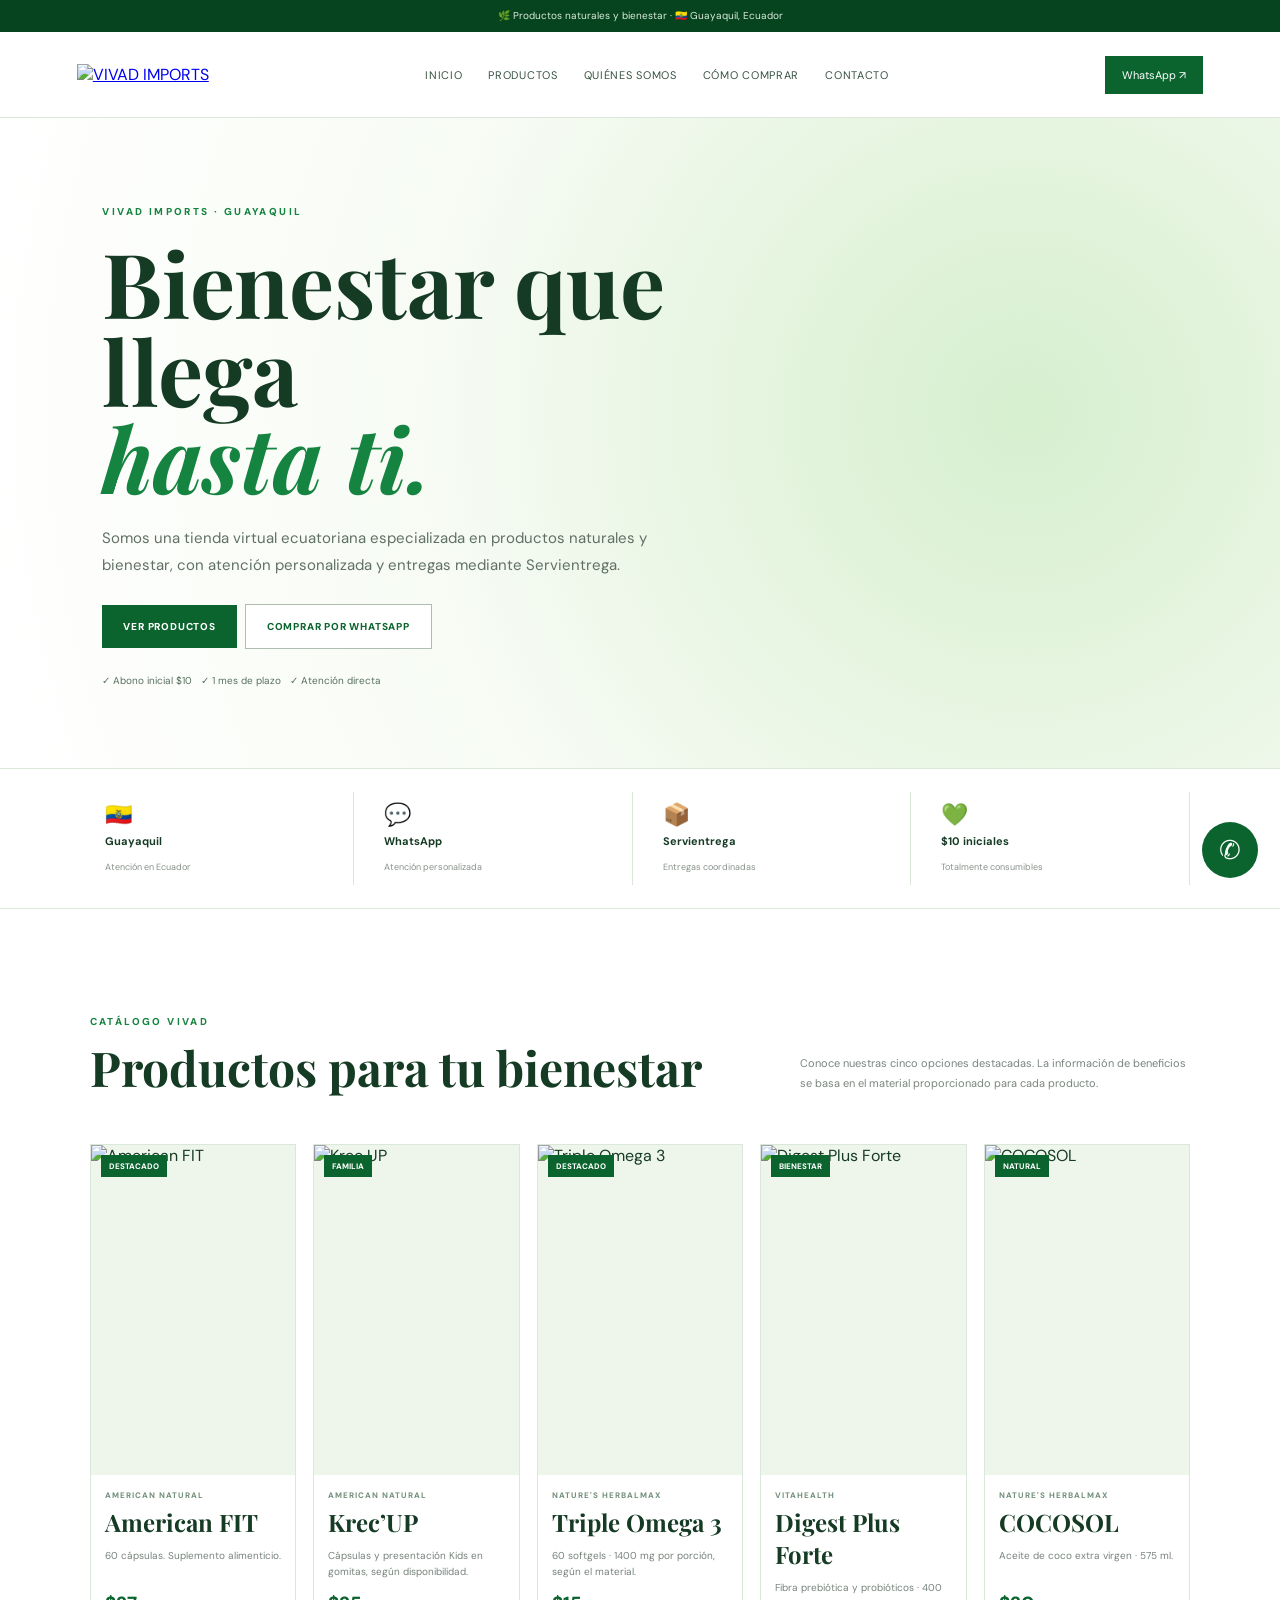
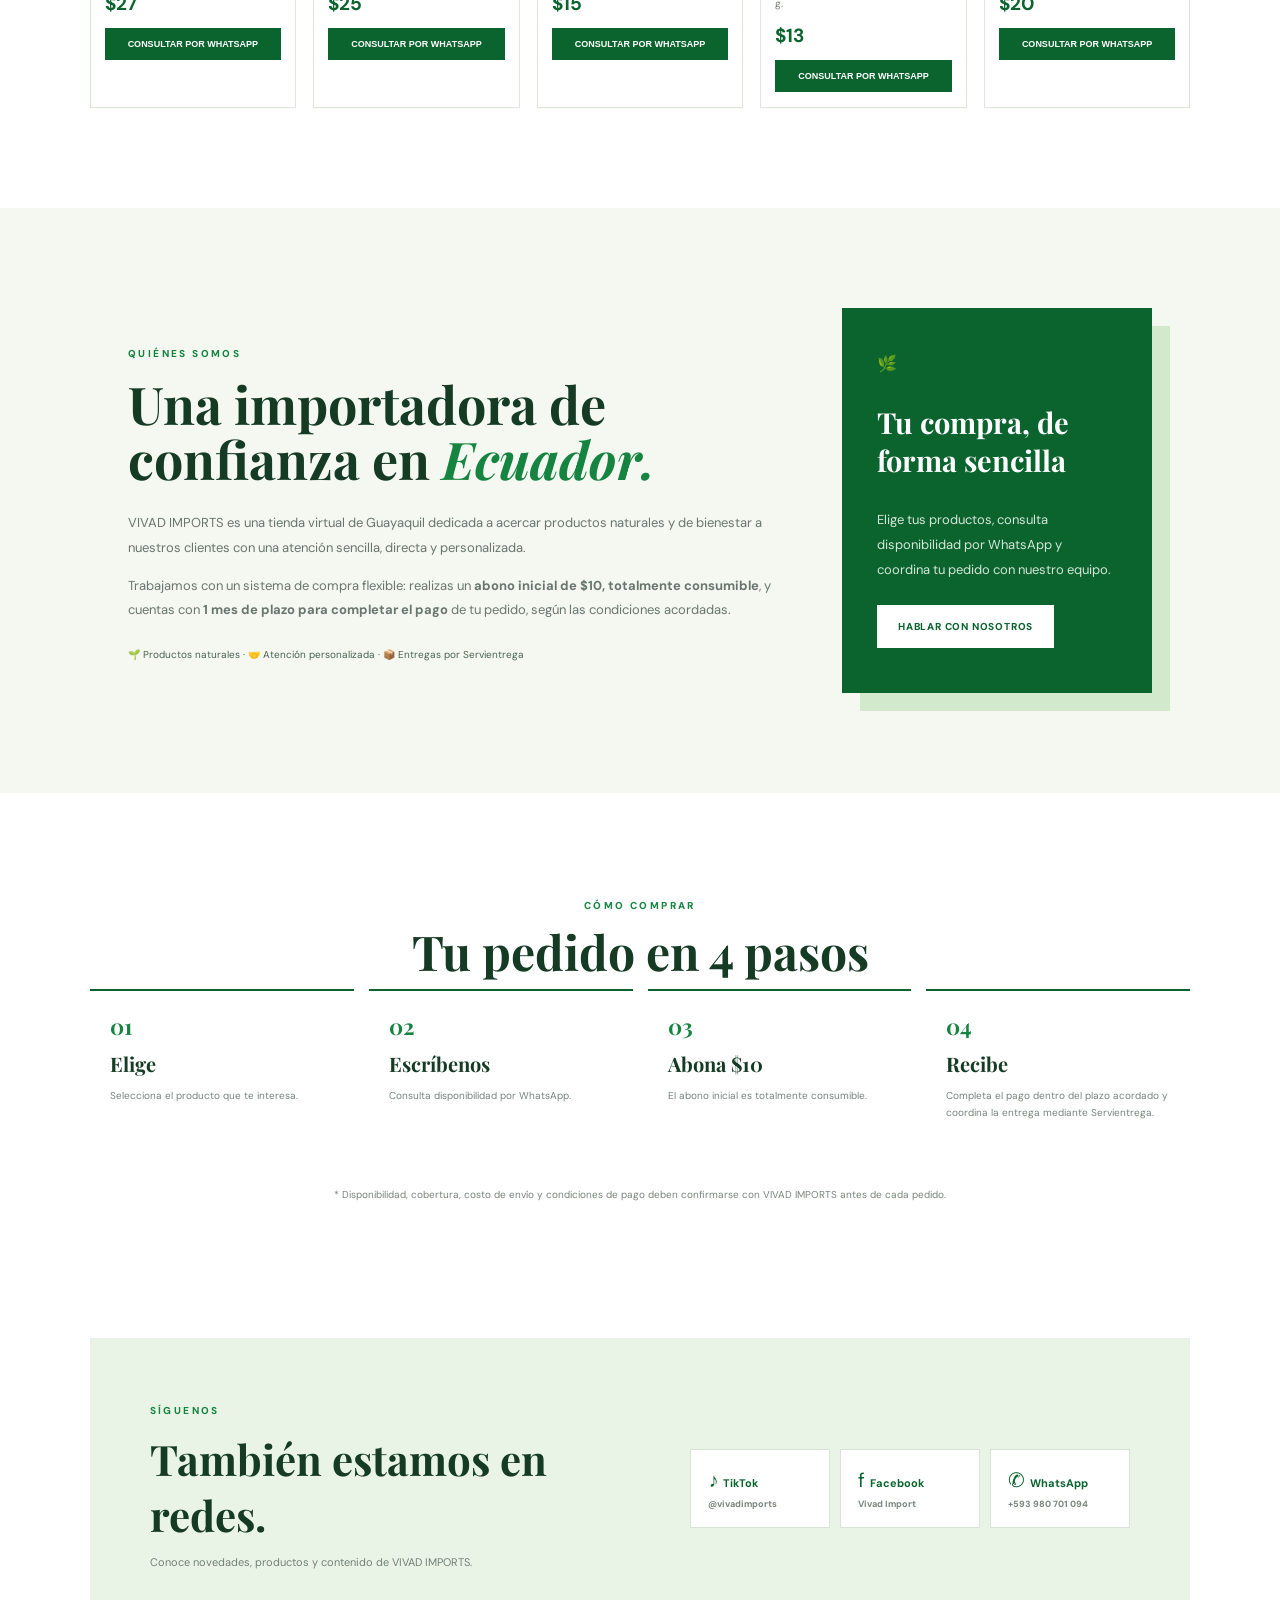
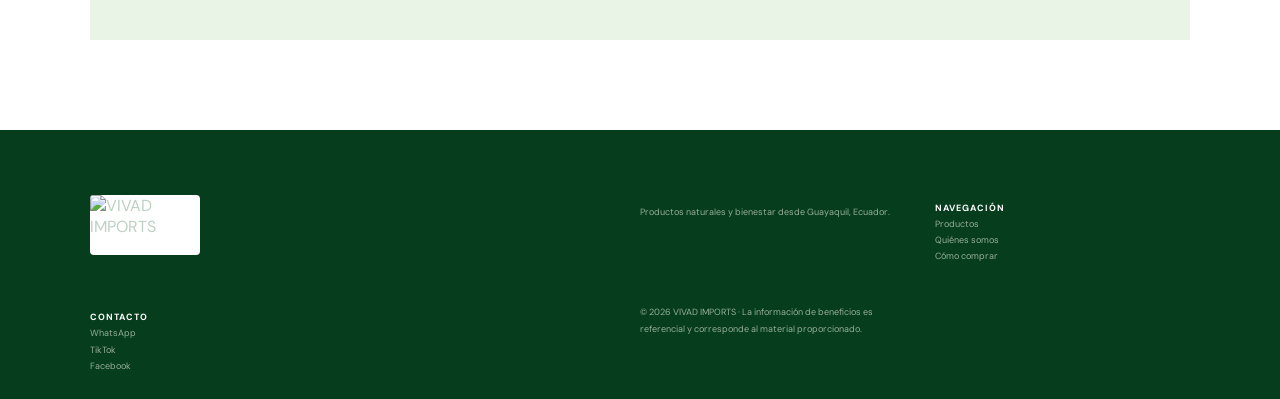
==== index.html @ 04a6ef35 "Add files via upload" ====
<!doctype html>
<html lang="es"><head>
<meta charset="utf-8"><meta name="viewport" content="width=device-width,initial-scale=1">
<title>VIVAD IMPORTS | Productos naturales</title>
<link rel="preconnect" href="https://fonts.googleapis.com"><link rel="preconnect" href="https://fonts.gstatic.com" crossorigin>
<link href="https://fonts.googleapis.com/css2?family=DM+Sans:wght@400;500;600;700;800&family=Playfair+Display:wght@600;700&display=swap" rel="stylesheet">
<link rel="stylesheet" href="style.css"></head><body>
<div class="top">🌿 Productos naturales y bienestar · 🇪🇨 Guayaquil, Ecuador</div>
<header><a href="#inicio"><img src="images/logo.png" alt="VIVAD IMPORTS"></a><button id="menu">☰</button>
<nav><a href="#inicio">Inicio</a><a href="#productos">Productos</a><a href="#nosotros">Quiénes somos</a><a href="#comprar">Cómo comprar</a><a href="#contacto">Contacto</a></nav>
<a class="wa" href="https://wa.me/593980701094" target="_blank">WhatsApp ↗</a></header>

<section class="hero" id="inicio"><div><small>VIVAD IMPORTS · GUAYAQUIL</small><h1>Bienestar que llega<br><i>hasta ti.</i></h1>
<p>Somos una tienda virtual ecuatoriana especializada en productos naturales y bienestar, con atención personalizada y entregas mediante Servientrega.</p>
<a class="btn" href="#productos">Ver productos</a><a class="btn outline" href="https://wa.me/593980701094?text=Hola%20VIVAD%20IMPORTS,%20quiero%20conocer%20el%20cat%C3%A1logo." target="_blank">Comprar por WhatsApp</a>
<div class="points">✓ Abono inicial $10 &nbsp; ✓ 1 mes de plazo &nbsp; ✓ Atención directa</div></div></section>

<section class="trust"><div>🇪🇨 <b>Guayaquil</b><span>Atención en Ecuador</span></div><div>💬 <b>WhatsApp</b><span>Atención personalizada</span></div><div>📦 <b>Servientrega</b><span>Entregas coordinadas</span></div><div>💚 <b>$10 iniciales</b><span>Totalmente consumibles</span></div></section>

<section class="section" id="productos"><div class="heading"><div><small>CATÁLOGO VIVAD</small><h2>Productos para tu bienestar</h2></div><p>Conoce nuestras cinco opciones destacadas. La información de beneficios se basa en el material proporcionado para cada producto.</p></div>
<div class="grid">
<article><div class="pic"><img src="images/producto-1.png" alt="American FIT"><span>DESTACADO</span></div><small>AMERICAN NATURAL</small><h3>American FIT</h3><p>60 cápsulas. Suplemento alimenticio.</p><strong>$27</strong><button class="buy" data-p="American FIT" data-v="27">Consultar por WhatsApp</button></article>
<article><div class="pic"><img src="images/producto-2.png" alt="Krec UP"><span>FAMILIA</span></div><small>AMERICAN NATURAL</small><h3>Krec’UP</h3><p>Cápsulas y presentación Kids en gomitas, según disponibilidad.</p><strong>$25</strong><button class="buy" data-p="Krec’UP" data-v="25">Consultar por WhatsApp</button></article>
<article><div class="pic"><img src="images/producto-3.png" alt="Triple Omega 3"><span>DESTACADO</span></div><small>NATURE'S HERBALMAX</small><h3>Triple Omega 3</h3><p>60 softgels · 1400 mg por porción, según el material.</p><strong>$15</strong><button class="buy" data-p="Triple Omega 3" data-v="15">Consultar por WhatsApp</button></article>
<article><div class="pic"><img src="images/producto-4.png" alt="Digest Plus Forte"><span>BIENESTAR</span></div><small>VITAHEALTH</small><h3>Digest Plus Forte</h3><p>Fibra prebiótica y probióticos · 400 g.</p><strong>$13</strong><button class="buy" data-p="Digest Plus Forte" data-v="13">Consultar por WhatsApp</button></article>
<article><div class="pic"><img src="images/producto-5.png" alt="COCOSOL"><span>NATURAL</span></div><small>NATURE'S HERBALMAX</small><h3>COCOSOL</h3><p>Aceite de coco extra virgen · 575 ml.</p><strong>$20</strong><button class="buy" data-p="COCOSOL" data-v="20">Consultar por WhatsApp</button></article>
</div></section>

<section class="about" id="nosotros"><div><small>QUIÉNES SOMOS</small><h2>Una importadora de confianza en <i>Ecuador.</i></h2>
<p>VIVAD IMPORTS es una tienda virtual de Guayaquil dedicada a acercar productos naturales y de bienestar a nuestros clientes con una atención sencilla, directa y personalizada.</p>
<p>Trabajamos con un sistema de compra flexible: realizas un <b>abono inicial de $10, totalmente consumible</b>, y cuentas con <b>1 mes de plazo para completar el pago</b> de tu pedido, según las condiciones acordadas.</p>
<div class="badges">🌱 Productos naturales · 🤝 Atención personalizada · 📦 Entregas por Servientrega</div></div>
<div class="aboutbox"><div>🌿</div><h3>Tu compra, de forma sencilla</h3><p>Elige tus productos, consulta disponibilidad por WhatsApp y coordina tu pedido con nuestro equipo.</p><a class="btn" href="https://wa.me/593980701094?text=Hola%20VIVAD%20IMPORTS,%20quiero%20hacer%20un%20pedido." target="_blank">Hablar con nosotros</a></div></section>

<section class="section how" id="comprar"><div class="center"><small>CÓMO COMPRAR</small><h2>Tu pedido en 4 pasos</h2></div>
<div class="steps"><div><b>01</b><h3>Elige</h3><p>Selecciona el producto que te interesa.</p></div><div><b>02</b><h3>Escríbenos</h3><p>Consulta disponibilidad por WhatsApp.</p></div><div><b>03</b><h3>Abona $10</h3><p>El abono inicial es totalmente consumible.</p></div><div><b>04</b><h3>Recibe</h3><p>Completa el pago dentro del plazo acordado y coordina la entrega mediante Servientrega.</p></div></div>
<p class="note">* Disponibilidad, cobertura, costo de envío y condiciones de pago deben confirmarse con VIVAD IMPORTS antes de cada pedido.</p></section>

<section class="social" id="contacto"><div><small>SÍGUENOS</small><h2>También estamos en redes.</h2><p>Conoce novedades, productos y contenido de VIVAD IMPORTS.</p></div>
<div class="socials"><a href="https://www.tiktok.com/@vivadimports?_r=1&_t=ZS-99qMxrkkwRI" target="_blank">♪ <b>TikTok</b><small>@vivadimports</small></a>
<a href="https://www.facebook.com/share/1DwPVfPwsh/" target="_blank">f <b>Facebook</b><small>Vivad Import</small></a>
<a href="https://wa.me/593980701094" target="_blank">✆ <b>WhatsApp</b><small>+593 980 701 094</small></a></div></section>

<footer><img src="images/logo.png" alt="VIVAD IMPORTS"><p>Productos naturales y bienestar desde Guayaquil, Ecuador.</p><div><b>NAVEGACIÓN</b><a href="#productos">Productos</a><a href="#nosotros">Quiénes somos</a><a href="#comprar">Cómo comprar</a></div><div><b>CONTACTO</b><a href="https://wa.me/593980701094">WhatsApp</a><a href="https://www.tiktok.com/@vivadimports?_r=1&_t=ZS-99qMxrkkwRI">TikTok</a><a href="https://www.facebook.com/share/1DwPVfPwsh/">Facebook</a></div><small>© 2026 VIVAD IMPORTS · La información de beneficios es referencial y corresponde al material proporcionado.</small></footer>
<a class="float" href="https://wa.me/593980701094?text=Hola%20VIVAD%20IMPORTS,%20quiero%20informaci%C3%B3n." target="_blank">✆</a>
<div class="modal" id="modal"><div><button id="close">×</button><small>CONSULTA DE PRODUCTO</small><h2 id="mt"></h2><p id="md"></p><a id="ml" class="btn" target="_blank">Abrir WhatsApp</a></div></div>
<script src="script.js"></script></body></html>
---- style.css ----
*{box-sizing:border-box}html{scroll-behavior:smooth}:root{--g:#0b642e;--g2:#168441;--p:#f4f8f1;--ink:#163b24;--muted:#68766d;--line:#dce7dc}body{margin:0;color:var(--ink);font-family:'DM Sans',sans-serif;background:#fff}.top{height:32px;background:#06441f;color:#dcebdc;text-align:center;font-size:10px;padding:9px}header{height:86px;display:flex;align-items:center;justify-content:space-between;padding:0 6%;position:sticky;top:0;background:#fff;z-index:20;border-bottom:1px solid var(--line)}header img{width:110px;height:65px;object-fit:contain}nav{display:flex;gap:26px}nav a{font-size:11px;text-transform:uppercase;letter-spacing:.7px;color:#385342;text-decoration:none}nav a:hover{color:var(--g2)}.wa{background:var(--g);color:#fff;text-decoration:none;padding:12px 17px;font-size:11px}.menu{display:none}.hero{min-height:650px;display:flex;align-items:center;padding:70px 8%;background:radial-gradient(circle at 80% 45%,#d6efce,#f7fbf4 55%,#fff)}.hero>div{max-width:720px}.hero small,.section small,.about small,.social small{color:var(--g2);font-weight:800;letter-spacing:2.4px;font-size:10px}.hero h1{font:700 clamp(55px,7vw,90px)/.98 'Playfair Display';margin:18px 0 24px}.hero i,.about i{color:var(--g2)}.hero p{max-width:600px;color:#607065;line-height:1.8;font-size:15px}.btn{display:inline-block;background:var(--g);color:#fff;text-decoration:none;border:0;padding:15px 21px;margin:10px 8px 0 0;font-size:10px;font-weight:800;text-transform:uppercase;letter-spacing:.8px;cursor:pointer}.outline{background:#fff;color:var(--g);border:1px solid #aebdaf}.points{font-size:10px;color:#587060;margin-top:25px}.trust{display:grid;grid-template-columns:repeat(4,1fr);padding:23px 7%;gap:15px;border-block:1px solid var(--line)}.trust div{padding:8px 15px;border-right:1px solid var(--line);font-size:22px}.trust b{font-size:11px;display:block;color:var(--ink);margin-top:5px}.trust span{font-size:9px;color:#87928a}.section{padding:100px 7%}.heading{display:flex;justify-content:space-between;gap:40px;align-items:end;margin-bottom:40px}.heading h2,.center h2{font:700 48px/1.05 'Playfair Display';margin:12px 0}.heading>p{max-width:390px;color:#7a857d;font-size:11px;line-height:1.8}.grid{display:grid;grid-template-columns:repeat(5,1fr);gap:17px}.grid article{border:1px solid var(--line);padding-bottom:15px;overflow:hidden;transition:.25s}.grid article:hover{transform:translateY(-5px);box-shadow:0 14px 30px #104c1812}.pic{height:330px;background:#eef5eb;position:relative}.pic img{width:100%;height:100%;object-fit:cover}.pic span{position:absolute;top:10px;left:10px;background:var(--g);color:#fff;font-size:8px;padding:6px 8px;font-weight:800}.grid article>small,.grid h3,.grid p,.grid strong,.buy{margin-left:14px;margin-right:14px}.grid article>small{display:block;margin-top:15px;color:#73907c;font-size:8px;font-weight:800;letter-spacing:1px}.grid h3{font:700 24px 'Playfair Display';margin-top:6px;margin-bottom:5px}.grid p{color:#77837b;font-size:10px;line-height:1.6;min-height:33px}.grid strong{display:block;color:var(--g);font-size:19px;margin-bottom:12px}.buy{width:calc(100% - 28px);background:var(--g);border:0;color:#fff;padding:11px;font-size:9px;text-transform:uppercase;font-weight:800;cursor:pointer}.about{display:grid;grid-template-columns:1.35fr .65fr;gap:70px;padding:100px 10%;background:var(--p);align-items:center}.about h2{font:700 52px/1.05 'Playfair Display';margin:15px 0 25px}.about p{color:#68766d;line-height:1.9;font-size:13px;max-width:680px}.badges{font-size:10px;color:#48624f;margin-top:25px}.aboutbox{background:var(--g);color:#fff;padding:45px 35px;box-shadow:18px 18px 0 #d2e9cc}.aboutbox h3{font:700 29px 'Playfair Display'}.aboutbox p{color:#d5e7d8}.aboutbox .btn{background:#fff;color:var(--g)}.center{text-align:center}.steps{display:grid;grid-template-columns:repeat(4,1fr);gap:15px}.steps>div{border-top:2px solid var(--g);padding:20px}.steps b{color:var(--g2);font:700 22px 'Playfair Display'}.steps h3{font:700 20px 'Playfair Display';margin:9px 0}.steps p,.note{color:#78847c;font-size:10px;line-height:1.7}.note{text-align:center;max-width:800px;margin:35px auto}.social{margin:0 7%;padding:60px;background:#eaf4e6;display:flex;justify-content:space-between;align-items:center;gap:30px}.social h2{font:700 42px 'Playfair Display';margin:12px 0}.social p{font-size:11px;color:#718077}.socials{display:flex;gap:10px}.socials a{background:#fff;border:1px solid #d8e4d6;color:var(--g);text-decoration:none;padding:17px;min-width:140px;font-size:20px}.socials b{font-size:11px}.socials small{display:block;color:#7c887f;letter-spacing:0;font-size:9px;margin-top:5px}footer{margin-top:90px;background:#063d1c;color:#bcd1c1;padding:65px 7% 25px;display:grid;grid-template-columns:2fr 1fr 1fr;gap:40px}footer img{width:110px;height:60px;object-fit:contain;background:#fff;border-radius:4px}footer p,footer a,footer small{font-size:9px;color:#96ae9b;line-height:1.8}footer a{display:block;text-decoration:none}footer b{font-size:9px;color:#fff;letter-spacing:1px}.float{position:fixed;right:22px;bottom:22px;width:56px;height:56px;border-radius:50%;background:var(--g);color:#fff;text-decoration:none;display:grid;place-items:center;font-size:26px;z-index:30}.modal{display:none;position:fixed;inset:0;background:#063d1cb8;z-index:100;place-items:center;padding:20px}.modal.open{display:grid}.modal>div{background:#fff;padding:42px;max-width:480px;width:100%;position:relative}.modal h2{font:700 38px 'Playfair Display';color:var(--g);margin:12px 0}.modal p{font-size:12px;color:#718078;line-height:1.8}.modal button{position:absolute;right:15px;top:10px;border:0;background:none;font-size:28px;color:#68806e;cursor:pointer}@media(max-width:1100px){.grid{grid-template-columns:repeat(3,1fr)}.steps{grid-template-columns:repeat(2,1fr)}}@media(max-width:750px){header{height:75px}header img{width:95px}nav{display:none;position:absolute;top:75px;left:0;right:0;background:#fff;padding:20px 7%;flex-direction:column}.navopen nav{display:flex}header:has(.navopen) nav{display:flex}.wa{display:none}.menu{display:block}.hero{padding:60px 7%;min-height:620px}.hero h1{font-size:53px}.trust{grid-template-columns:1fr 1fr;padding:20px 6%}.trust div{border-bottom:1px solid var(--line)}.section{padding:75px 6%}.heading{display:block}.heading h2,.center h2{font-size:39px}.grid{grid-template-columns:1fr 1fr}.pic{height:300px}.about{grid-template-columns:1fr;padding:75px 7%;gap:45px}.about h2{font-size:42px}.steps{grid-template-columns:1fr}.social{margin:0 6%;padding:45px 28px;display:block}.socials{display:grid;grid-template-columns:1fr;margin-top:25px}footer{grid-template-columns:1fr 1fr;padding:60px 7% 25px}}@media(max-width:430px){.grid{grid-template-columns:1fr}.pic{height:410px}.hero h1{font-size:48px}.trust{grid-template-columns:1fr}footer{grid-template-columns:1fr}}
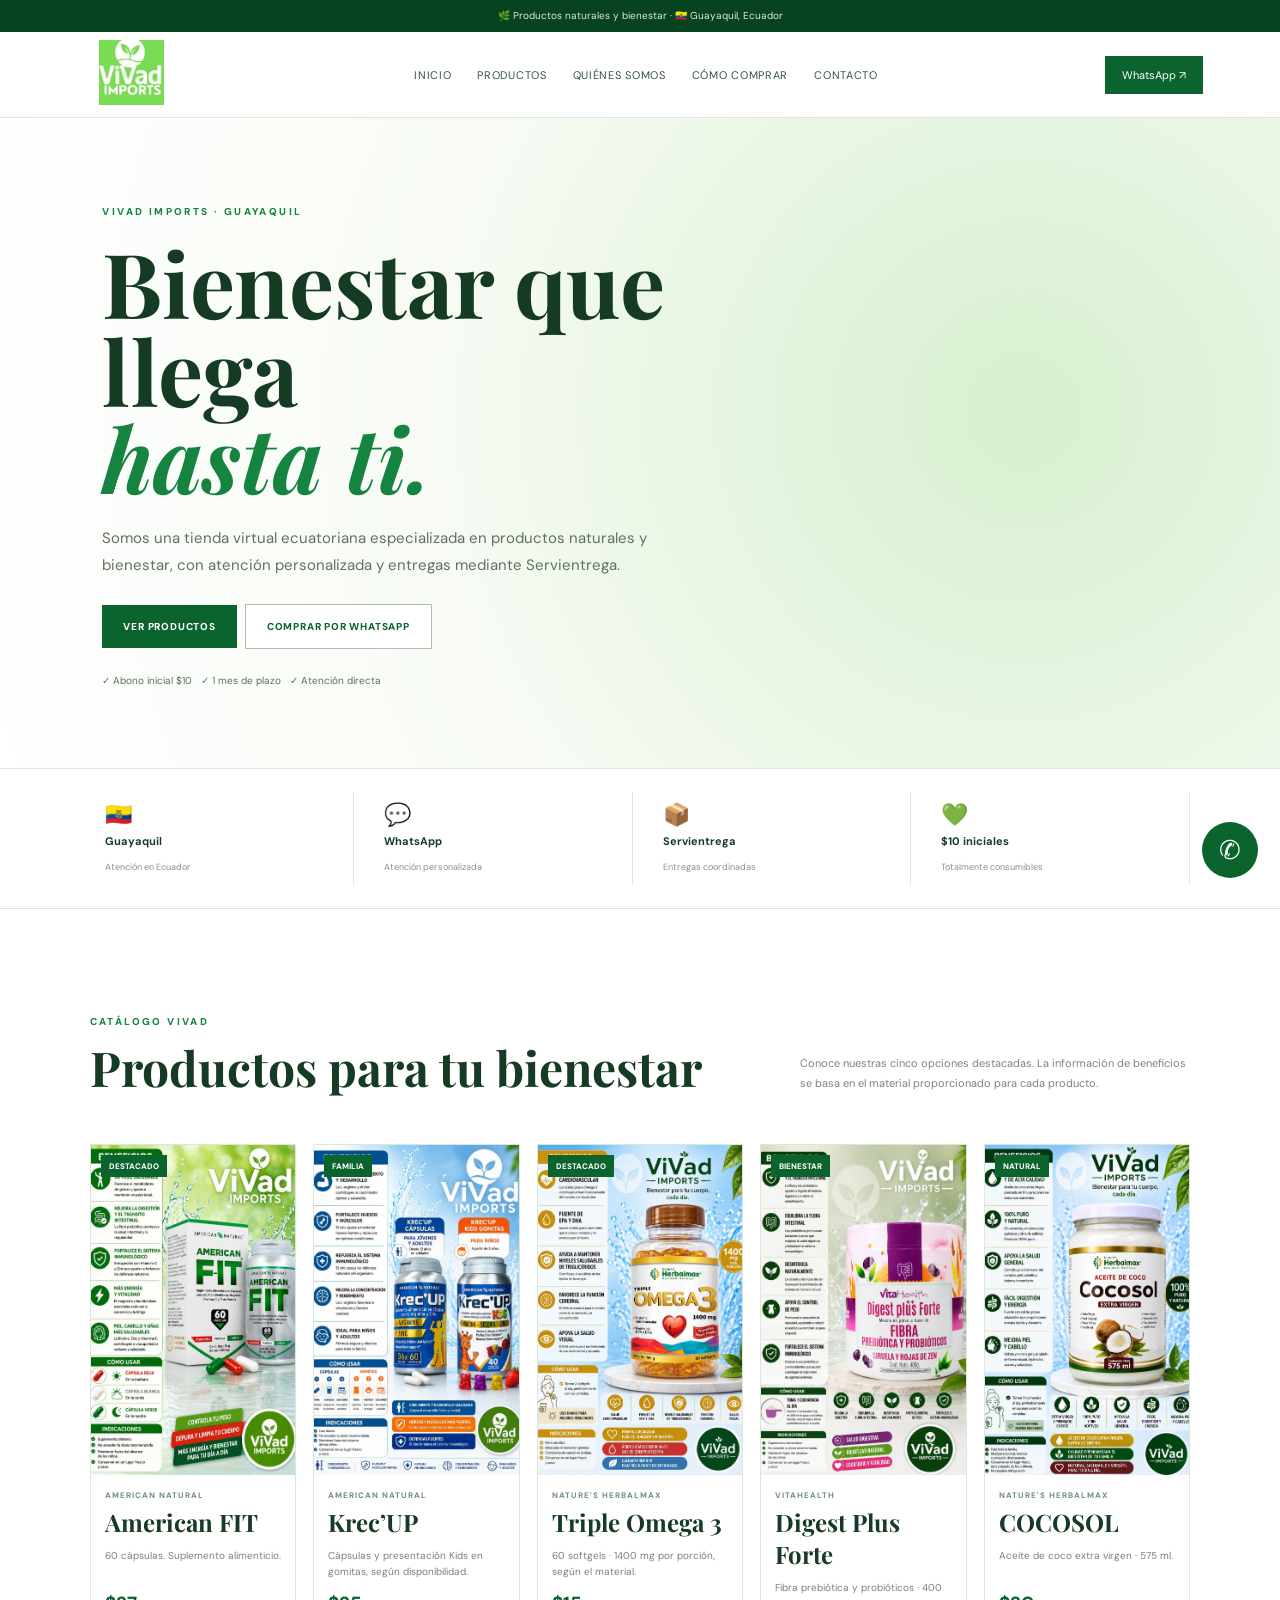
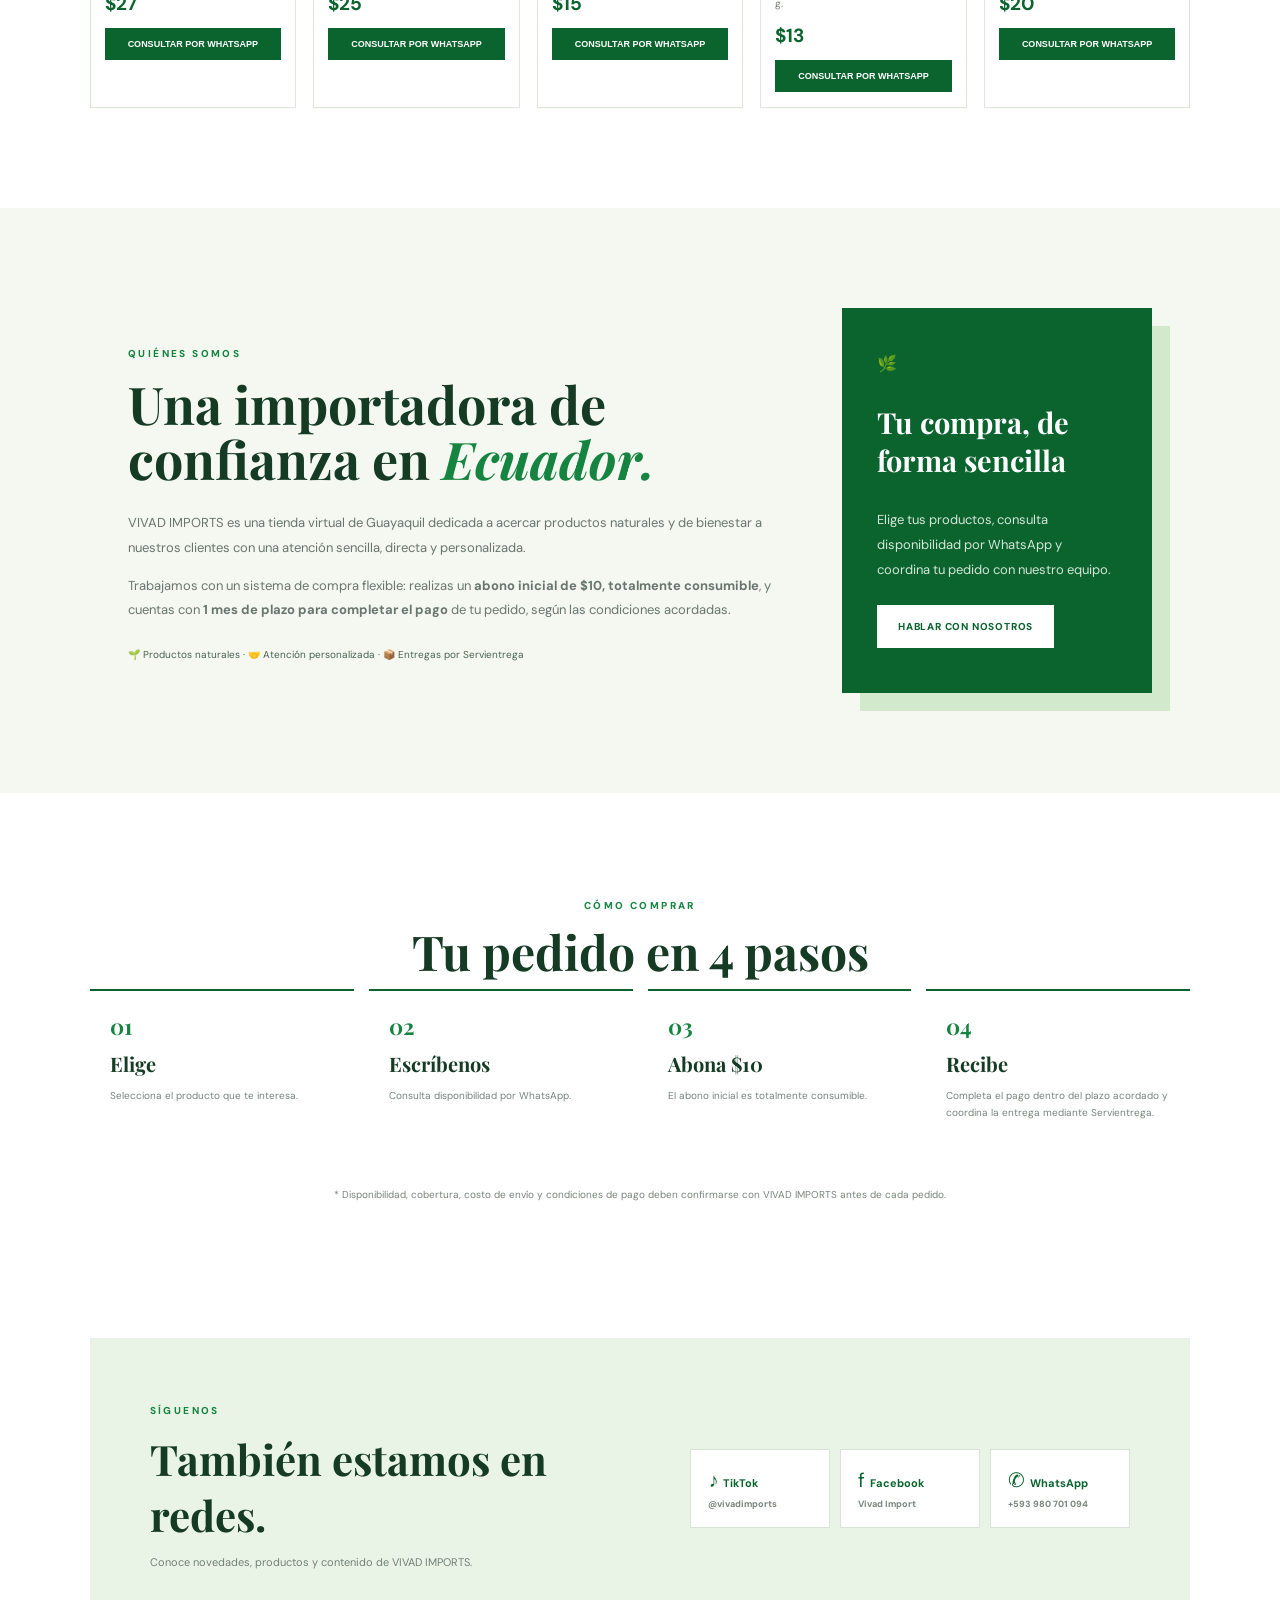
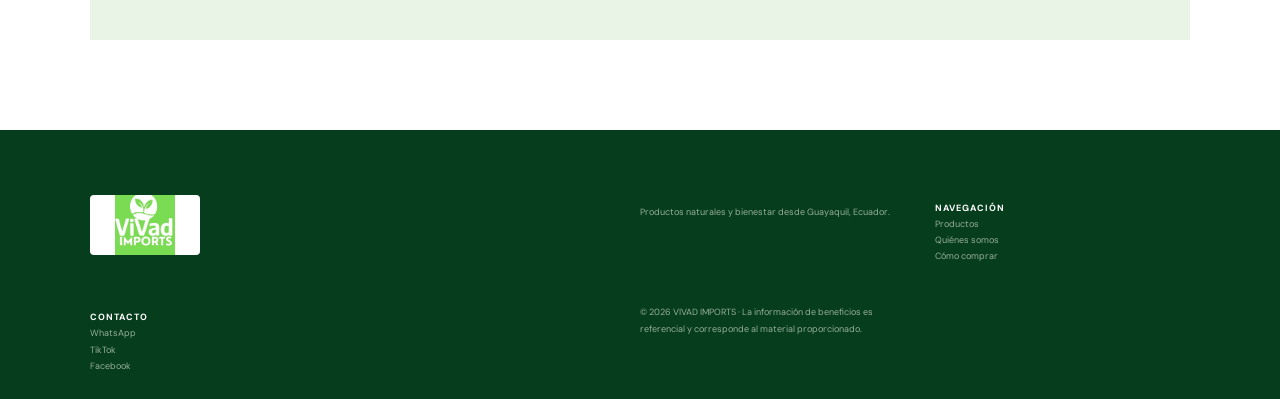
==== commit 568365f9: "Add files via upload" ====
--- a/index.html
+++ b/index.html
@@ -6,7 +6,7 @@
 <link href="https://fonts.googleapis.com/css2?family=DM+Sans:wght@400;500;600;700;800&family=Playfair+Display:wght@600;700&display=swap" rel="stylesheet">
 <link rel="stylesheet" href="style.css"></head><body>
 <div class="top">🌿 Productos naturales y bienestar · 🇪🇨 Guayaquil, Ecuador</div>
-<header><a href="#inicio"><img src="images/logo.png" alt="VIVAD IMPORTS"></a><button id="menu">☰</button>
+<header><a href="#inicio"><img src="logo.png" alt="VIVAD IMPORTS"></a><button id="menu">☰</button>
 <nav><a href="#inicio">Inicio</a><a href="#productos">Productos</a><a href="#nosotros">Quiénes somos</a><a href="#comprar">Cómo comprar</a><a href="#contacto">Contacto</a></nav>
 <a class="wa" href="https://wa.me/593980701094" target="_blank">WhatsApp ↗</a></header>
 
@@ -19,11 +19,11 @@
 
 <section class="section" id="productos"><div class="heading"><div><small>CATÁLOGO VIVAD</small><h2>Productos para tu bienestar</h2></div><p>Conoce nuestras cinco opciones destacadas. La información de beneficios se basa en el material proporcionado para cada producto.</p></div>
 <div class="grid">
-<article><div class="pic"><img src="images/producto-1.png" alt="American FIT"><span>DESTACADO</span></div><small>AMERICAN NATURAL</small><h3>American FIT</h3><p>60 cápsulas. Suplemento alimenticio.</p><strong>$27</strong><button class="buy" data-p="American FIT" data-v="27">Consultar por WhatsApp</button></article>
-<article><div class="pic"><img src="images/producto-2.png" alt="Krec UP"><span>FAMILIA</span></div><small>AMERICAN NATURAL</small><h3>Krec’UP</h3><p>Cápsulas y presentación Kids en gomitas, según disponibilidad.</p><strong>$25</strong><button class="buy" data-p="Krec’UP" data-v="25">Consultar por WhatsApp</button></article>
-<article><div class="pic"><img src="images/producto-3.png" alt="Triple Omega 3"><span>DESTACADO</span></div><small>NATURE'S HERBALMAX</small><h3>Triple Omega 3</h3><p>60 softgels · 1400 mg por porción, según el material.</p><strong>$15</strong><button class="buy" data-p="Triple Omega 3" data-v="15">Consultar por WhatsApp</button></article>
-<article><div class="pic"><img src="images/producto-4.png" alt="Digest Plus Forte"><span>BIENESTAR</span></div><small>VITAHEALTH</small><h3>Digest Plus Forte</h3><p>Fibra prebiótica y probióticos · 400 g.</p><strong>$13</strong><button class="buy" data-p="Digest Plus Forte" data-v="13">Consultar por WhatsApp</button></article>
-<article><div class="pic"><img src="images/producto-5.png" alt="COCOSOL"><span>NATURAL</span></div><small>NATURE'S HERBALMAX</small><h3>COCOSOL</h3><p>Aceite de coco extra virgen · 575 ml.</p><strong>$20</strong><button class="buy" data-p="COCOSOL" data-v="20">Consultar por WhatsApp</button></article>
+<article><div class="pic"><img src="producto-1.png" alt="American FIT"><span>DESTACADO</span></div><small>AMERICAN NATURAL</small><h3>American FIT</h3><p>60 cápsulas. Suplemento alimenticio.</p><strong>$27</strong><button class="buy" data-p="American FIT" data-v="27">Consultar por WhatsApp</button></article>
+<article><div class="pic"><img src="producto-2.png" alt="Krec UP"><span>FAMILIA</span></div><small>AMERICAN NATURAL</small><h3>Krec’UP</h3><p>Cápsulas y presentación Kids en gomitas, según disponibilidad.</p><strong>$25</strong><button class="buy" data-p="Krec’UP" data-v="25">Consultar por WhatsApp</button></article>
+<article><div class="pic"><img src="producto-3.png" alt="Triple Omega 3"><span>DESTACADO</span></div><small>NATURE'S HERBALMAX</small><h3>Triple Omega 3</h3><p>60 softgels · 1400 mg por porción, según el material.</p><strong>$15</strong><button class="buy" data-p="Triple Omega 3" data-v="15">Consultar por WhatsApp</button></article>
+<article><div class="pic"><img src="producto-4.png" alt="Digest Plus Forte"><span>BIENESTAR</span></div><small>VITAHEALTH</small><h3>Digest Plus Forte</h3><p>Fibra prebiótica y probióticos · 400 g.</p><strong>$13</strong><button class="buy" data-p="Digest Plus Forte" data-v="13">Consultar por WhatsApp</button></article>
+<article><div class="pic"><img src="producto-5.png" alt="COCOSOL"><span>NATURAL</span></div><small>NATURE'S HERBALMAX</small><h3>COCOSOL</h3><p>Aceite de coco extra virgen · 575 ml.</p><strong>$20</strong><button class="buy" data-p="COCOSOL" data-v="20">Consultar por WhatsApp</button></article>
 </div></section>
 
 <section class="about" id="nosotros"><div><small>QUIÉNES SOMOS</small><h2>Una importadora de confianza en <i>Ecuador.</i></h2>
@@ -41,7 +41,7 @@
 <a href="https://www.facebook.com/share/1DwPVfPwsh/" target="_blank">f <b>Facebook</b><small>Vivad Import</small></a>
 <a href="https://wa.me/593980701094" target="_blank">✆ <b>WhatsApp</b><small>+593 980 701 094</small></a></div></section>
 
-<footer><img src="images/logo.png" alt="VIVAD IMPORTS"><p>Productos naturales y bienestar desde Guayaquil, Ecuador.</p><div><b>NAVEGACIÓN</b><a href="#productos">Productos</a><a href="#nosotros">Quiénes somos</a><a href="#comprar">Cómo comprar</a></div><div><b>CONTACTO</b><a href="https://wa.me/593980701094">WhatsApp</a><a href="https://www.tiktok.com/@vivadimports?_r=1&_t=ZS-99qMxrkkwRI">TikTok</a><a href="https://www.facebook.com/share/1DwPVfPwsh/">Facebook</a></div><small>© 2026 VIVAD IMPORTS · La información de beneficios es referencial y corresponde al material proporcionado.</small></footer>
+<footer><img src="logo.png" alt="VIVAD IMPORTS"><p>Productos naturales y bienestar desde Guayaquil, Ecuador.</p><div><b>NAVEGACIÓN</b><a href="#productos">Productos</a><a href="#nosotros">Quiénes somos</a><a href="#comprar">Cómo comprar</a></div><div><b>CONTACTO</b><a href="https://wa.me/593980701094">WhatsApp</a><a href="https://www.tiktok.com/@vivadimports?_r=1&_t=ZS-99qMxrkkwRI">TikTok</a><a href="https://www.facebook.com/share/1DwPVfPwsh/">Facebook</a></div><small>© 2026 VIVAD IMPORTS · La información de beneficios es referencial y corresponde al material proporcionado.</small></footer>
 <a class="float" href="https://wa.me/593980701094?text=Hola%20VIVAD%20IMPORTS,%20quiero%20informaci%C3%B3n." target="_blank">✆</a>
 <div class="modal" id="modal"><div><button id="close">×</button><small>CONSULTA DE PRODUCTO</small><h2 id="mt"></h2><p id="md"></p><a id="ml" class="btn" target="_blank">Abrir WhatsApp</a></div></div>
 <script src="script.js"></script></body></html>
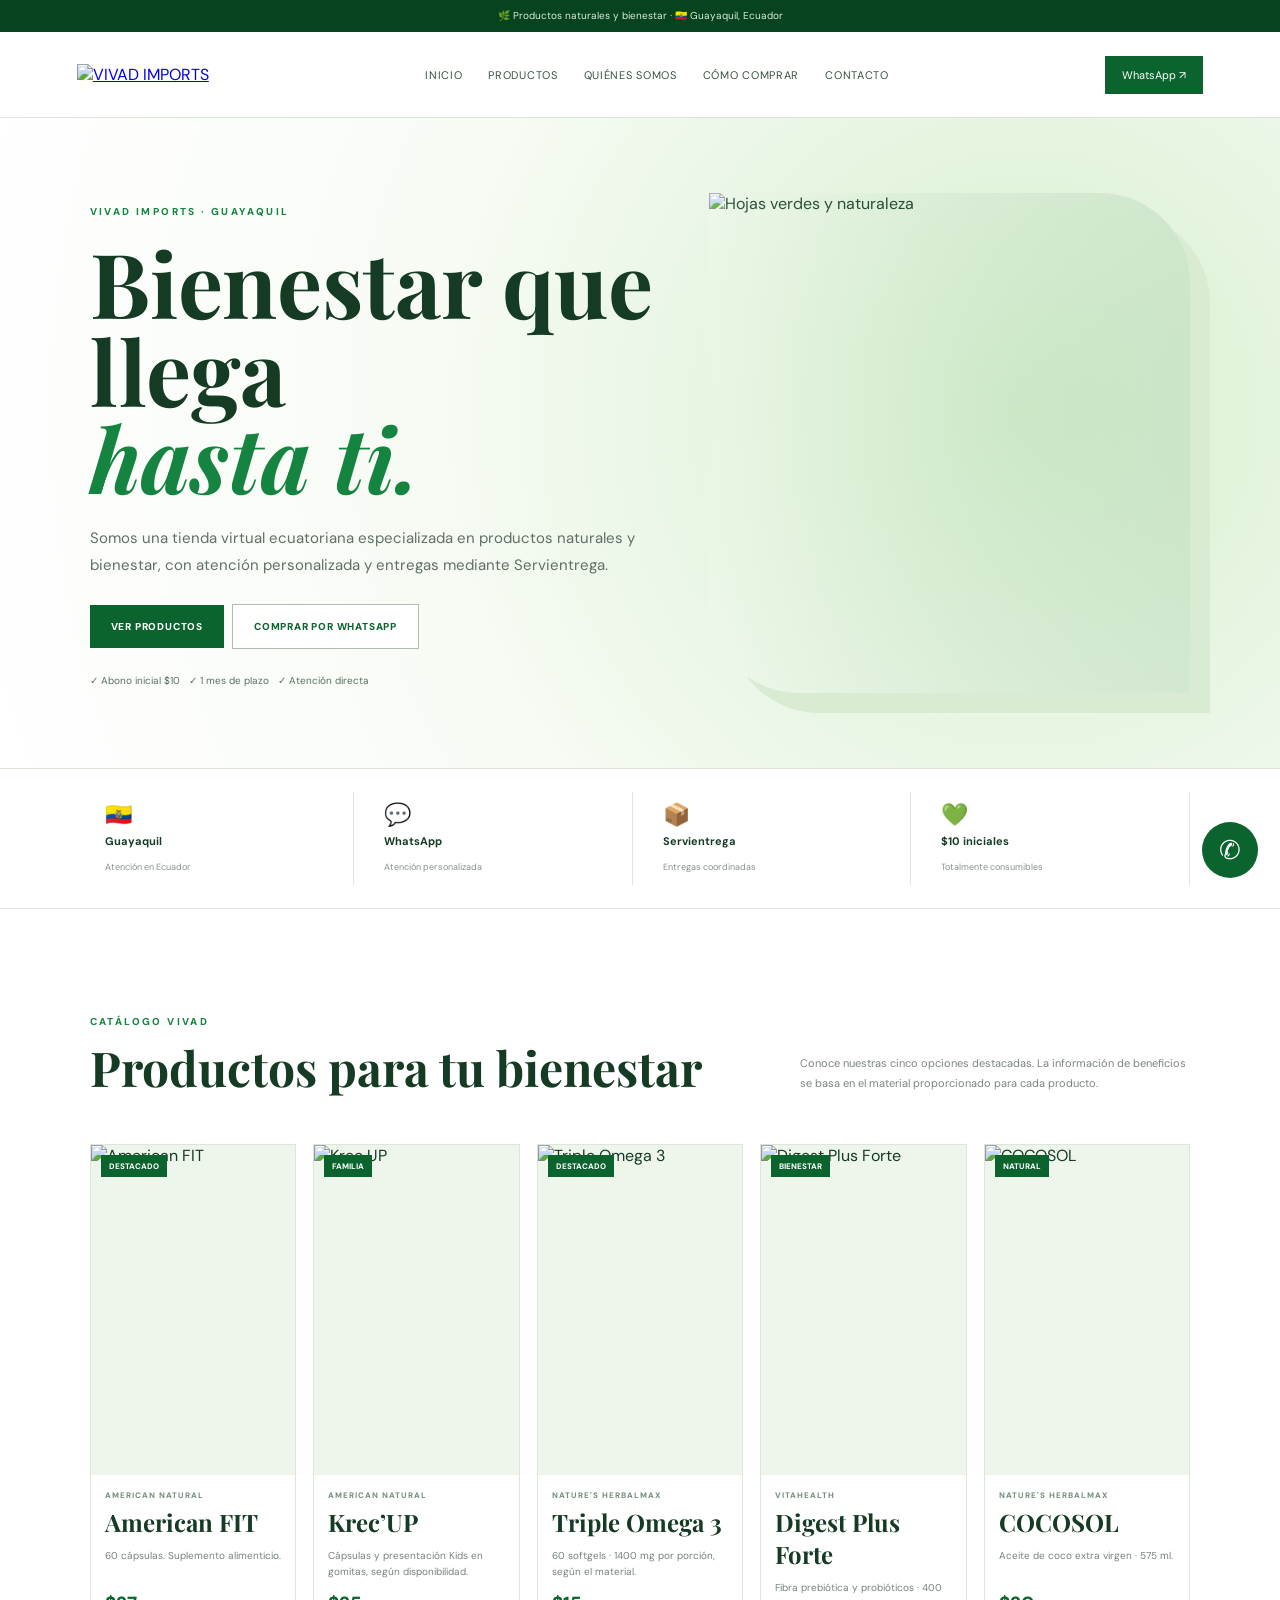
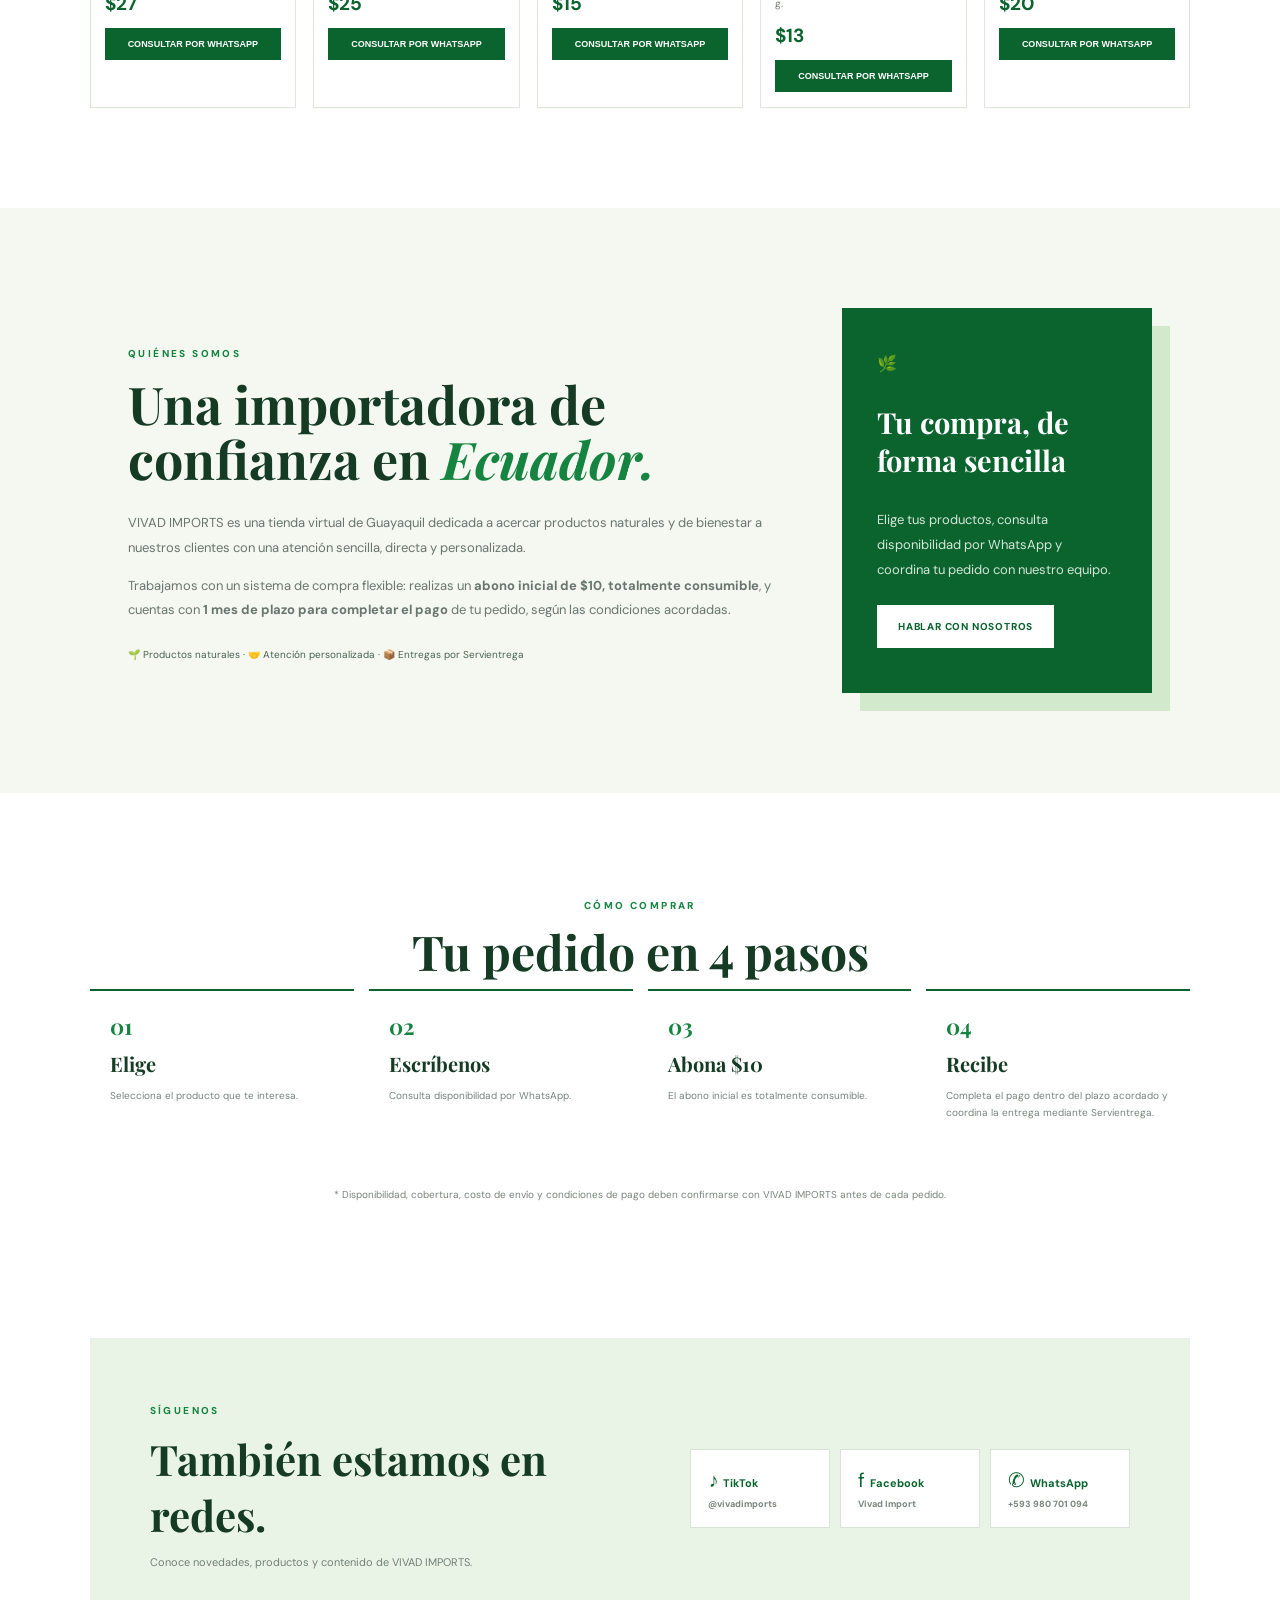
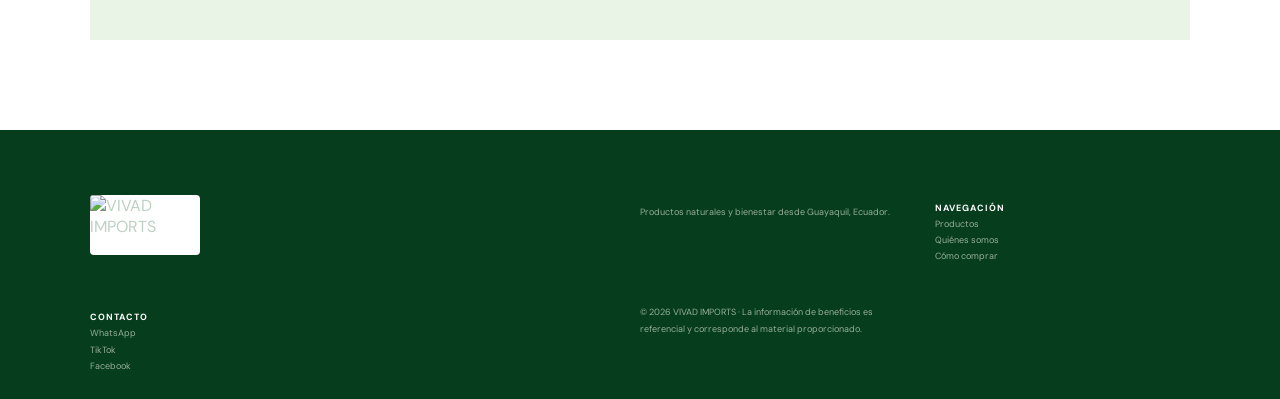
==== commit cbfa1fe8: "Add files via upload" ====
--- a/index.html
+++ b/index.html
@@ -6,24 +6,24 @@
 <link href="https://fonts.googleapis.com/css2?family=DM+Sans:wght@400;500;600;700;800&family=Playfair+Display:wght@600;700&display=swap" rel="stylesheet">
 <link rel="stylesheet" href="style.css"></head><body>
 <div class="top">🌿 Productos naturales y bienestar · 🇪🇨 Guayaquil, Ecuador</div>
-<header><a href="#inicio"><img src="logo.png" alt="VIVAD IMPORTS"></a><button id="menu">☰</button>
+<header><a href="#inicio"><img src="https://raw.githubusercontent.com/joss-info/Vivad-Import/main/logo.png" alt="VIVAD IMPORTS"></a><button id="menu">☰</button>
 <nav><a href="#inicio">Inicio</a><a href="#productos">Productos</a><a href="#nosotros">Quiénes somos</a><a href="#comprar">Cómo comprar</a><a href="#contacto">Contacto</a></nav>
 <a class="wa" href="https://wa.me/593980701094" target="_blank">WhatsApp ↗</a></header>
 
-<section class="hero" id="inicio"><div><small>VIVAD IMPORTS · GUAYAQUIL</small><h1>Bienestar que llega<br><i>hasta ti.</i></h1>
+<section class="hero" id="inicio"><div class="hero-copy"><small>VIVAD IMPORTS · GUAYAQUIL</small><h1>Bienestar que llega<br><i>hasta ti.</i></h1>
 <p>Somos una tienda virtual ecuatoriana especializada en productos naturales y bienestar, con atención personalizada y entregas mediante Servientrega.</p>
 <a class="btn" href="#productos">Ver productos</a><a class="btn outline" href="https://wa.me/593980701094?text=Hola%20VIVAD%20IMPORTS,%20quiero%20conocer%20el%20cat%C3%A1logo." target="_blank">Comprar por WhatsApp</a>
-<div class="points">✓ Abono inicial $10 &nbsp; ✓ 1 mes de plazo &nbsp; ✓ Atención directa</div></div></section>
+<div class="points">✓ Abono inicial $10 &nbsp; ✓ 1 mes de plazo &nbsp; ✓ Atención directa</div></div><div class="hero-image"><img src="https://images.unsplash.com/photo-1547487253-76cc390843b4?auto=format&amp;fit=crop&amp;fm=jpg&amp;q=85&amp;w=1200" alt="Hojas verdes y naturaleza"></div></section>
 
 <section class="trust"><div>🇪🇨 <b>Guayaquil</b><span>Atención en Ecuador</span></div><div>💬 <b>WhatsApp</b><span>Atención personalizada</span></div><div>📦 <b>Servientrega</b><span>Entregas coordinadas</span></div><div>💚 <b>$10 iniciales</b><span>Totalmente consumibles</span></div></section>
 
 <section class="section" id="productos"><div class="heading"><div><small>CATÁLOGO VIVAD</small><h2>Productos para tu bienestar</h2></div><p>Conoce nuestras cinco opciones destacadas. La información de beneficios se basa en el material proporcionado para cada producto.</p></div>
 <div class="grid">
-<article><div class="pic"><img src="producto-1.png" alt="American FIT"><span>DESTACADO</span></div><small>AMERICAN NATURAL</small><h3>American FIT</h3><p>60 cápsulas. Suplemento alimenticio.</p><strong>$27</strong><button class="buy" data-p="American FIT" data-v="27">Consultar por WhatsApp</button></article>
-<article><div class="pic"><img src="producto-2.png" alt="Krec UP"><span>FAMILIA</span></div><small>AMERICAN NATURAL</small><h3>Krec’UP</h3><p>Cápsulas y presentación Kids en gomitas, según disponibilidad.</p><strong>$25</strong><button class="buy" data-p="Krec’UP" data-v="25">Consultar por WhatsApp</button></article>
-<article><div class="pic"><img src="producto-3.png" alt="Triple Omega 3"><span>DESTACADO</span></div><small>NATURE'S HERBALMAX</small><h3>Triple Omega 3</h3><p>60 softgels · 1400 mg por porción, según el material.</p><strong>$15</strong><button class="buy" data-p="Triple Omega 3" data-v="15">Consultar por WhatsApp</button></article>
-<article><div class="pic"><img src="producto-4.png" alt="Digest Plus Forte"><span>BIENESTAR</span></div><small>VITAHEALTH</small><h3>Digest Plus Forte</h3><p>Fibra prebiótica y probióticos · 400 g.</p><strong>$13</strong><button class="buy" data-p="Digest Plus Forte" data-v="13">Consultar por WhatsApp</button></article>
-<article><div class="pic"><img src="producto-5.png" alt="COCOSOL"><span>NATURAL</span></div><small>NATURE'S HERBALMAX</small><h3>COCOSOL</h3><p>Aceite de coco extra virgen · 575 ml.</p><strong>$20</strong><button class="buy" data-p="COCOSOL" data-v="20">Consultar por WhatsApp</button></article>
+<article><div class="pic"><img src="https://raw.githubusercontent.com/joss-info/Vivad-Import/main/producto-1.png" alt="American FIT"><span>DESTACADO</span></div><small>AMERICAN NATURAL</small><h3>American FIT</h3><p>60 cápsulas. Suplemento alimenticio.</p><strong>$27</strong><button class="buy" data-p="American FIT" data-v="27">Consultar por WhatsApp</button></article>
+<article><div class="pic"><img src="https://raw.githubusercontent.com/joss-info/Vivad-Import/main/producto-2.png" alt="Krec UP"><span>FAMILIA</span></div><small>AMERICAN NATURAL</small><h3>Krec’UP</h3><p>Cápsulas y presentación Kids en gomitas, según disponibilidad.</p><strong>$25</strong><button class="buy" data-p="Krec’UP" data-v="25">Consultar por WhatsApp</button></article>
+<article><div class="pic"><img src="https://raw.githubusercontent.com/joss-info/Vivad-Import/main/producto-3.png" alt="Triple Omega 3"><span>DESTACADO</span></div><small>NATURE'S HERBALMAX</small><h3>Triple Omega 3</h3><p>60 softgels · 1400 mg por porción, según el material.</p><strong>$15</strong><button class="buy" data-p="Triple Omega 3" data-v="15">Consultar por WhatsApp</button></article>
+<article><div class="pic"><img src="https://raw.githubusercontent.com/joss-info/Vivad-Import/main/producto-4.png" alt="Digest Plus Forte"><span>BIENESTAR</span></div><small>VITAHEALTH</small><h3>Digest Plus Forte</h3><p>Fibra prebiótica y probióticos · 400 g.</p><strong>$13</strong><button class="buy" data-p="Digest Plus Forte" data-v="13">Consultar por WhatsApp</button></article>
+<article><div class="pic"><img src="https://raw.githubusercontent.com/joss-info/Vivad-Import/main/producto-5.png" alt="COCOSOL"><span>NATURAL</span></div><small>NATURE'S HERBALMAX</small><h3>COCOSOL</h3><p>Aceite de coco extra virgen · 575 ml.</p><strong>$20</strong><button class="buy" data-p="COCOSOL" data-v="20">Consultar por WhatsApp</button></article>
 </div></section>
 
 <section class="about" id="nosotros"><div><small>QUIÉNES SOMOS</small><h2>Una importadora de confianza en <i>Ecuador.</i></h2>
@@ -41,7 +41,7 @@
 <a href="https://www.facebook.com/share/1DwPVfPwsh/" target="_blank">f <b>Facebook</b><small>Vivad Import</small></a>
 <a href="https://wa.me/593980701094" target="_blank">✆ <b>WhatsApp</b><small>+593 980 701 094</small></a></div></section>
 
-<footer><img src="logo.png" alt="VIVAD IMPORTS"><p>Productos naturales y bienestar desde Guayaquil, Ecuador.</p><div><b>NAVEGACIÓN</b><a href="#productos">Productos</a><a href="#nosotros">Quiénes somos</a><a href="#comprar">Cómo comprar</a></div><div><b>CONTACTO</b><a href="https://wa.me/593980701094">WhatsApp</a><a href="https://www.tiktok.com/@vivadimports?_r=1&_t=ZS-99qMxrkkwRI">TikTok</a><a href="https://www.facebook.com/share/1DwPVfPwsh/">Facebook</a></div><small>© 2026 VIVAD IMPORTS · La información de beneficios es referencial y corresponde al material proporcionado.</small></footer>
+<footer><img src="https://raw.githubusercontent.com/joss-info/Vivad-Import/main/logo.png" alt="VIVAD IMPORTS"><p>Productos naturales y bienestar desde Guayaquil, Ecuador.</p><div><b>NAVEGACIÓN</b><a href="#productos">Productos</a><a href="#nosotros">Quiénes somos</a><a href="#comprar">Cómo comprar</a></div><div><b>CONTACTO</b><a href="https://wa.me/593980701094">WhatsApp</a><a href="https://www.tiktok.com/@vivadimports?_r=1&_t=ZS-99qMxrkkwRI">TikTok</a><a href="https://www.facebook.com/share/1DwPVfPwsh/">Facebook</a></div><small>© 2026 VIVAD IMPORTS · La información de beneficios es referencial y corresponde al material proporcionado.</small></footer>
 <a class="float" href="https://wa.me/593980701094?text=Hola%20VIVAD%20IMPORTS,%20quiero%20informaci%C3%B3n." target="_blank">✆</a>
 <div class="modal" id="modal"><div><button id="close">×</button><small>CONSULTA DE PRODUCTO</small><h2 id="mt"></h2><p id="md"></p><a id="ml" class="btn" target="_blank">Abrir WhatsApp</a></div></div>
 <script src="script.js"></script></body></html>
--- a/style.css
+++ b/style.css
@@ -1 +1 @@
-*{box-sizing:border-box}html{scroll-behavior:smooth}:root{--g:#0b642e;--g2:#168441;--p:#f4f8f1;--ink:#163b24;--muted:#68766d;--line:#dce7dc}body{margin:0;color:var(--ink);font-family:'DM Sans',sans-serif;background:#fff}.top{height:32px;background:#06441f;color:#dcebdc;text-align:center;font-size:10px;padding:9px}header{height:86px;display:flex;align-items:center;justify-content:space-between;padding:0 6%;position:sticky;top:0;background:#fff;z-index:20;border-bottom:1px solid var(--line)}header img{width:110px;height:65px;object-fit:contain}nav{display:flex;gap:26px}nav a{font-size:11px;text-transform:uppercase;letter-spacing:.7px;color:#385342;text-decoration:none}nav a:hover{color:var(--g2)}.wa{background:var(--g);color:#fff;text-decoration:none;padding:12px 17px;font-size:11px}.menu{display:none}.hero{min-height:650px;display:flex;align-items:center;padding:70px 8%;background:radial-gradient(circle at 80% 45%,#d6efce,#f7fbf4 55%,#fff)}.hero>div{max-width:720px}.hero small,.section small,.about small,.social small{color:var(--g2);font-weight:800;letter-spacing:2.4px;font-size:10px}.hero h1{font:700 clamp(55px,7vw,90px)/.98 'Playfair Display';margin:18px 0 24px}.hero i,.about i{color:var(--g2)}.hero p{max-width:600px;color:#607065;line-height:1.8;font-size:15px}.btn{display:inline-block;background:var(--g);color:#fff;text-decoration:none;border:0;padding:15px 21px;margin:10px 8px 0 0;font-size:10px;font-weight:800;text-transform:uppercase;letter-spacing:.8px;cursor:pointer}.outline{background:#fff;color:var(--g);border:1px solid #aebdaf}.points{font-size:10px;color:#587060;margin-top:25px}.trust{display:grid;grid-template-columns:repeat(4,1fr);padding:23px 7%;gap:15px;border-block:1px solid var(--line)}.trust div{padding:8px 15px;border-right:1px solid var(--line);font-size:22px}.trust b{font-size:11px;display:block;color:var(--ink);margin-top:5px}.trust span{font-size:9px;color:#87928a}.section{padding:100px 7%}.heading{display:flex;justify-content:space-between;gap:40px;align-items:end;margin-bottom:40px}.heading h2,.center h2{font:700 48px/1.05 'Playfair Display';margin:12px 0}.heading>p{max-width:390px;color:#7a857d;font-size:11px;line-height:1.8}.grid{display:grid;grid-template-columns:repeat(5,1fr);gap:17px}.grid article{border:1px solid var(--line);padding-bottom:15px;overflow:hidden;transition:.25s}.grid article:hover{transform:translateY(-5px);box-shadow:0 14px 30px #104c1812}.pic{height:330px;background:#eef5eb;position:relative}.pic img{width:100%;height:100%;object-fit:cover}.pic span{position:absolute;top:10px;left:10px;background:var(--g);color:#fff;font-size:8px;padding:6px 8px;font-weight:800}.grid article>small,.grid h3,.grid p,.grid strong,.buy{margin-left:14px;margin-right:14px}.grid article>small{display:block;margin-top:15px;color:#73907c;font-size:8px;font-weight:800;letter-spacing:1px}.grid h3{font:700 24px 'Playfair Display';margin-top:6px;margin-bottom:5px}.grid p{color:#77837b;font-size:10px;line-height:1.6;min-height:33px}.grid strong{display:block;color:var(--g);font-size:19px;margin-bottom:12px}.buy{width:calc(100% - 28px);background:var(--g);border:0;color:#fff;padding:11px;font-size:9px;text-transform:uppercase;font-weight:800;cursor:pointer}.about{display:grid;grid-template-columns:1.35fr .65fr;gap:70px;padding:100px 10%;background:var(--p);align-items:center}.about h2{font:700 52px/1.05 'Playfair Display';margin:15px 0 25px}.about p{color:#68766d;line-height:1.9;font-size:13px;max-width:680px}.badges{font-size:10px;color:#48624f;margin-top:25px}.aboutbox{background:var(--g);color:#fff;padding:45px 35px;box-shadow:18px 18px 0 #d2e9cc}.aboutbox h3{font:700 29px 'Playfair Display'}.aboutbox p{color:#d5e7d8}.aboutbox .btn{background:#fff;color:var(--g)}.center{text-align:center}.steps{display:grid;grid-template-columns:repeat(4,1fr);gap:15px}.steps>div{border-top:2px solid var(--g);padding:20px}.steps b{color:var(--g2);font:700 22px 'Playfair Display'}.steps h3{font:700 20px 'Playfair Display';margin:9px 0}.steps p,.note{color:#78847c;font-size:10px;line-height:1.7}.note{text-align:center;max-width:800px;margin:35px auto}.social{margin:0 7%;padding:60px;background:#eaf4e6;display:flex;justify-content:space-between;align-items:center;gap:30px}.social h2{font:700 42px 'Playfair Display';margin:12px 0}.social p{font-size:11px;color:#718077}.socials{display:flex;gap:10px}.socials a{background:#fff;border:1px solid #d8e4d6;color:var(--g);text-decoration:none;padding:17px;min-width:140px;font-size:20px}.socials b{font-size:11px}.socials small{display:block;color:#7c887f;letter-spacing:0;font-size:9px;margin-top:5px}footer{margin-top:90px;background:#063d1c;color:#bcd1c1;padding:65px 7% 25px;display:grid;grid-template-columns:2fr 1fr 1fr;gap:40px}footer img{width:110px;height:60px;object-fit:contain;background:#fff;border-radius:4px}footer p,footer a,footer small{font-size:9px;color:#96ae9b;line-height:1.8}footer a{display:block;text-decoration:none}footer b{font-size:9px;color:#fff;letter-spacing:1px}.float{position:fixed;right:22px;bottom:22px;width:56px;height:56px;border-radius:50%;background:var(--g);color:#fff;text-decoration:none;display:grid;place-items:center;font-size:26px;z-index:30}.modal{display:none;position:fixed;inset:0;background:#063d1cb8;z-index:100;place-items:center;padding:20px}.modal.open{display:grid}.modal>div{background:#fff;padding:42px;max-width:480px;width:100%;position:relative}.modal h2{font:700 38px 'Playfair Display';color:var(--g);margin:12px 0}.modal p{font-size:12px;color:#718078;line-height:1.8}.modal button{position:absolute;right:15px;top:10px;border:0;background:none;font-size:28px;color:#68806e;cursor:pointer}@media(max-width:1100px){.grid{grid-template-columns:repeat(3,1fr)}.steps{grid-template-columns:repeat(2,1fr)}}@media(max-width:750px){header{height:75px}header img{width:95px}nav{display:none;position:absolute;top:75px;left:0;right:0;background:#fff;padding:20px 7%;flex-direction:column}.navopen nav{display:flex}header:has(.navopen) nav{display:flex}.wa{display:none}.menu{display:block}.hero{padding:60px 7%;min-height:620px}.hero h1{font-size:53px}.trust{grid-template-columns:1fr 1fr;padding:20px 6%}.trust div{border-bottom:1px solid var(--line)}.section{padding:75px 6%}.heading{display:block}.heading h2,.center h2{font-size:39px}.grid{grid-template-columns:1fr 1fr}.pic{height:300px}.about{grid-template-columns:1fr;padding:75px 7%;gap:45px}.about h2{font-size:42px}.steps{grid-template-columns:1fr}.social{margin:0 6%;padding:45px 28px;display:block}.socials{display:grid;grid-template-columns:1fr;margin-top:25px}footer{grid-template-columns:1fr 1fr;padding:60px 7% 25px}}@media(max-width:430px){.grid{grid-template-columns:1fr}.pic{height:410px}.hero h1{font-size:48px}.trust{grid-template-columns:1fr}footer{grid-template-columns:1fr}}+*{box-sizing:border-box}html{scroll-behavior:smooth}:root{--g:#0b642e;--g2:#168441;--p:#f4f8f1;--ink:#163b24;--muted:#68766d;--line:#dce7dc}body{margin:0;color:var(--ink);font-family:'DM Sans',sans-serif;background:#fff}.top{height:32px;background:#06441f;color:#dcebdc;text-align:center;font-size:10px;padding:9px}header{height:86px;display:flex;align-items:center;justify-content:space-between;padding:0 6%;position:sticky;top:0;background:#fff;z-index:20;border-bottom:1px solid var(--line)}header img{width:110px;height:65px;object-fit:contain}nav{display:flex;gap:26px}nav a{font-size:11px;text-transform:uppercase;letter-spacing:.7px;color:#385342;text-decoration:none}nav a:hover{color:var(--g2)}.wa{background:var(--g);color:#fff;text-decoration:none;padding:12px 17px;font-size:11px}.menu{display:none}.hero{min-height:650px;display:grid;grid-template-columns:1.08fr .92fr;gap:55px;align-items:center;padding:70px 7%;background:radial-gradient(circle at 80% 45%,#d6efce,#f7fbf4 55%,#fff)}.hero-copy{max-width:720px}.hero-image{height:500px;border-radius:0 90px 0 90px;overflow:hidden;box-shadow:20px 20px 0 #d9ecd3;position:relative}.hero-image:after{content:"";position:absolute;inset:0;background:linear-gradient(90deg,#f7fbf420,#0b642e18)}.hero-image img{width:100%;height:100%;object-fit:cover;display:block}.hero small,.section small,.about small,.social small{color:var(--g2);font-weight:800;letter-spacing:2.4px;font-size:10px}.hero h1{font:700 clamp(55px,7vw,90px)/.98 'Playfair Display';margin:18px 0 24px}.hero i,.about i{color:var(--g2)}.hero p{max-width:600px;color:#607065;line-height:1.8;font-size:15px}.btn{display:inline-block;background:var(--g);color:#fff;text-decoration:none;border:0;padding:15px 21px;margin:10px 8px 0 0;font-size:10px;font-weight:800;text-transform:uppercase;letter-spacing:.8px;cursor:pointer}.outline{background:#fff;color:var(--g);border:1px solid #aebdaf}.points{font-size:10px;color:#587060;margin-top:25px}.trust{display:grid;grid-template-columns:repeat(4,1fr);padding:23px 7%;gap:15px;border-block:1px solid var(--line)}.trust div{padding:8px 15px;border-right:1px solid var(--line);font-size:22px}.trust b{font-size:11px;display:block;color:var(--ink);margin-top:5px}.trust span{font-size:9px;color:#87928a}.section{padding:100px 7%}.heading{display:flex;justify-content:space-between;gap:40px;align-items:end;margin-bottom:40px}.heading h2,.center h2{font:700 48px/1.05 'Playfair Display';margin:12px 0}.heading>p{max-width:390px;color:#7a857d;font-size:11px;line-height:1.8}.grid{display:grid;grid-template-columns:repeat(5,1fr);gap:17px}.grid article{border:1px solid var(--line);padding-bottom:15px;overflow:hidden;transition:.25s}.grid article:hover{transform:translateY(-5px);box-shadow:0 14px 30px #104c1812}.pic{height:330px;background:#eef5eb;position:relative}.pic img{width:100%;height:100%;object-fit:cover}.pic span{position:absolute;top:10px;left:10px;background:var(--g);color:#fff;font-size:8px;padding:6px 8px;font-weight:800}.grid article>small,.grid h3,.grid p,.grid strong,.buy{margin-left:14px;margin-right:14px}.grid article>small{display:block;margin-top:15px;color:#73907c;font-size:8px;font-weight:800;letter-spacing:1px}.grid h3{font:700 24px 'Playfair Display';margin-top:6px;margin-bottom:5px}.grid p{color:#77837b;font-size:10px;line-height:1.6;min-height:33px}.grid strong{display:block;color:var(--g);font-size:19px;margin-bottom:12px}.buy{width:calc(100% - 28px);background:var(--g);border:0;color:#fff;padding:11px;font-size:9px;text-transform:uppercase;font-weight:800;cursor:pointer}.about{display:grid;grid-template-columns:1.35fr .65fr;gap:70px;padding:100px 10%;background:var(--p);align-items:center}.about h2{font:700 52px/1.05 'Playfair Display';margin:15px 0 25px}.about p{color:#68766d;line-height:1.9;font-size:13px;max-width:680px}.badges{font-size:10px;color:#48624f;margin-top:25px}.aboutbox{background:var(--g);color:#fff;padding:45px 35px;box-shadow:18px 18px 0 #d2e9cc}.aboutbox h3{font:700 29px 'Playfair Display'}.aboutbox p{color:#d5e7d8}.aboutbox .btn{background:#fff;color:var(--g)}.center{text-align:center}.steps{display:grid;grid-template-columns:repeat(4,1fr);gap:15px}.steps>div{border-top:2px solid var(--g);padding:20px}.steps b{color:var(--g2);font:700 22px 'Playfair Display'}.steps h3{font:700 20px 'Playfair Display';margin:9px 0}.steps p,.note{color:#78847c;font-size:10px;line-height:1.7}.note{text-align:center;max-width:800px;margin:35px auto}.social{margin:0 7%;padding:60px;background:#eaf4e6;display:flex;justify-content:space-between;align-items:center;gap:30px}.social h2{font:700 42px 'Playfair Display';margin:12px 0}.social p{font-size:11px;color:#718077}.socials{display:flex;gap:10px}.socials a{background:#fff;border:1px solid #d8e4d6;color:var(--g);text-decoration:none;padding:17px;min-width:140px;font-size:20px}.socials b{font-size:11px}.socials small{display:block;color:#7c887f;letter-spacing:0;font-size:9px;margin-top:5px}footer{margin-top:90px;background:#063d1c;color:#bcd1c1;padding:65px 7% 25px;display:grid;grid-template-columns:2fr 1fr 1fr;gap:40px}footer img{width:110px;height:60px;object-fit:contain;background:#fff;border-radius:4px}footer p,footer a,footer small{font-size:9px;color:#96ae9b;line-height:1.8}footer a{display:block;text-decoration:none}footer b{font-size:9px;color:#fff;letter-spacing:1px}.float{position:fixed;right:22px;bottom:22px;width:56px;height:56px;border-radius:50%;background:var(--g);color:#fff;text-decoration:none;display:grid;place-items:center;font-size:26px;z-index:30}.modal{display:none;position:fixed;inset:0;background:#063d1cb8;z-index:100;place-items:center;padding:20px}.modal.open{display:grid}.modal>div{background:#fff;padding:42px;max-width:480px;width:100%;position:relative}.modal h2{font:700 38px 'Playfair Display';color:var(--g);margin:12px 0}.modal p{font-size:12px;color:#718078;line-height:1.8}.modal button{position:absolute;right:15px;top:10px;border:0;background:none;font-size:28px;color:#68806e;cursor:pointer}@media(max-width:1100px){.grid{grid-template-columns:repeat(3,1fr)}.steps{grid-template-columns:repeat(2,1fr)}}@media(max-width:750px){header{height:75px}header img{width:95px}nav{display:none;position:absolute;top:75px;left:0;right:0;background:#fff;padding:20px 7%;flex-direction:column}.navopen nav{display:flex}header:has(.navopen) nav{display:flex}.wa{display:none}.menu{display:block}.hero{grid-template-columns:1fr;padding:60px 7%;min-height:620px;gap:35px}.hero h1{font-size:53px}.hero-image{height:360px;border-radius:0 55px 0 55px;box-shadow:12px 12px 0 #d9ecd3}.trust{grid-template-columns:1fr 1fr;padding:20px 6%}.trust div{border-bottom:1px solid var(--line)}.section{padding:75px 6%}.heading{display:block}.heading h2,.center h2{font-size:39px}.grid{grid-template-columns:1fr 1fr}.pic{height:300px}.about{grid-template-columns:1fr;padding:75px 7%;gap:45px}.about h2{font-size:42px}.steps{grid-template-columns:1fr}.social{margin:0 6%;padding:45px 28px;display:block}.socials{display:grid;grid-template-columns:1fr;margin-top:25px}footer{grid-template-columns:1fr 1fr;padding:60px 7% 25px}}@media(max-width:430px){.grid{grid-template-columns:1fr}.pic{height:410px}.hero h1{font-size:48px}.trust{grid-template-columns:1fr}footer{grid-template-columns:1fr}}
